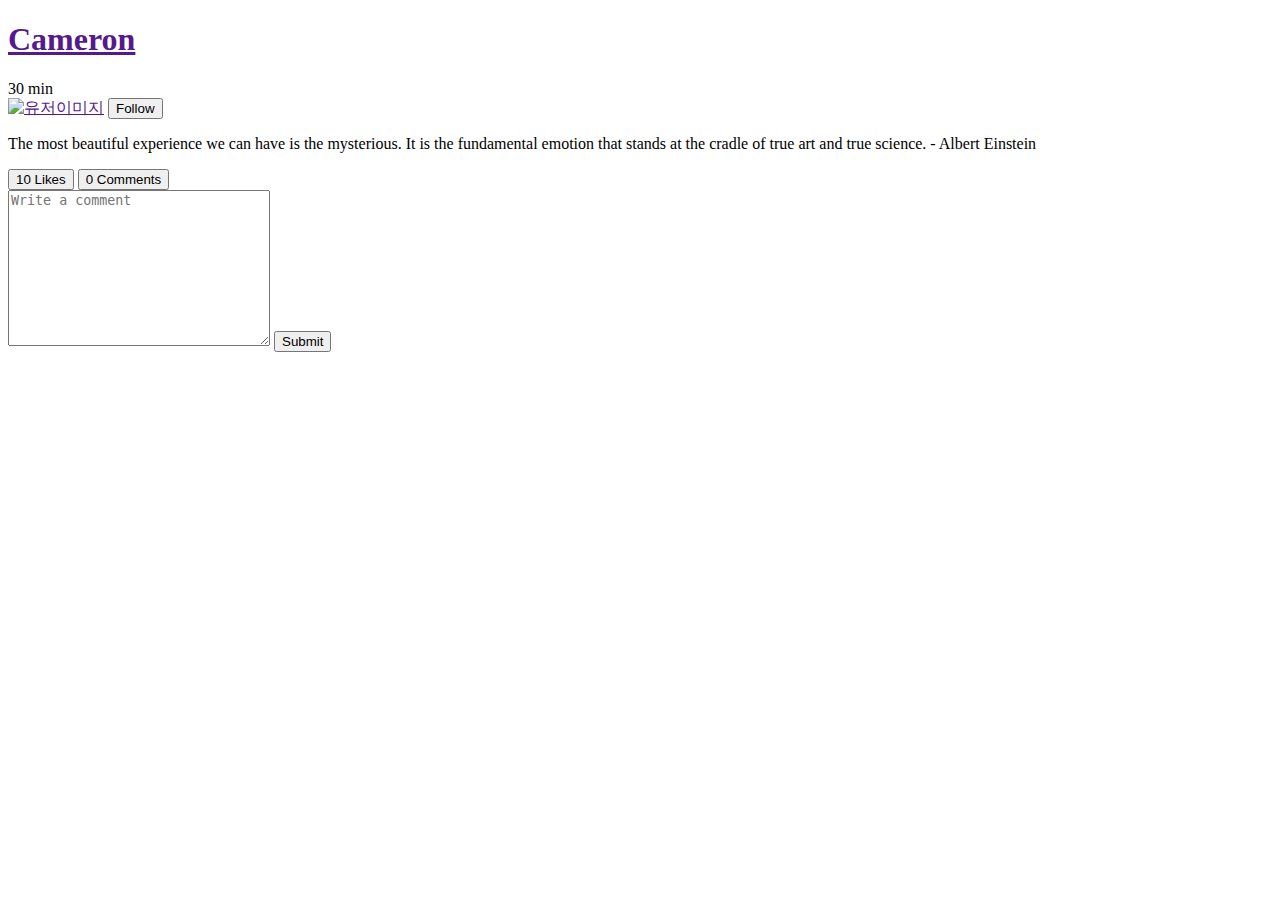
==== practice/01-feed/index.html @ 31881f96 "Upload index.html file" ====
<!DOCTYPE html>
<html lang="en">

<head>
    <meta charset="UTF-8">
    <meta http-equiv="X-UA-Compatible" content="IE=edge">
    <meta name="viewport" content="width=device-width, initial-scale=1.0">
    <title>Feed</title>
</head>

<body>
    <div class="feed">
        <div class="feed-user-profile">
            <div>
                <h1><a href="">Cameron</a></h1>
                <span aria-label="Posted 30 minutes ago">30 min</span>
            </div>
            <a href=""><img src="./assets/leow-dicaprio.jpg" alt="유저이미지"></a>
            <button type="button">Follow</button>
        </div>
        <div class="feed-content">
            <p>The most beautiful experience we can have is the mysterious. It is the fundamental emotion that stands at
                the cradle of true art and true science. - Albert Einstein</p>
        </div>
        <div class="feed-footer">
            <button type="button">10 Likes</button>
            <button type="button">0 Comments</button>
        </div>

        <form class="feed-comment" action="">
            <textarea required placeholder="Write a comment" name="" id="" cols="30" rows="10"></textarea>
            <button type="submit">Submit</button>
        </form>
    </div>
</body>

</html>
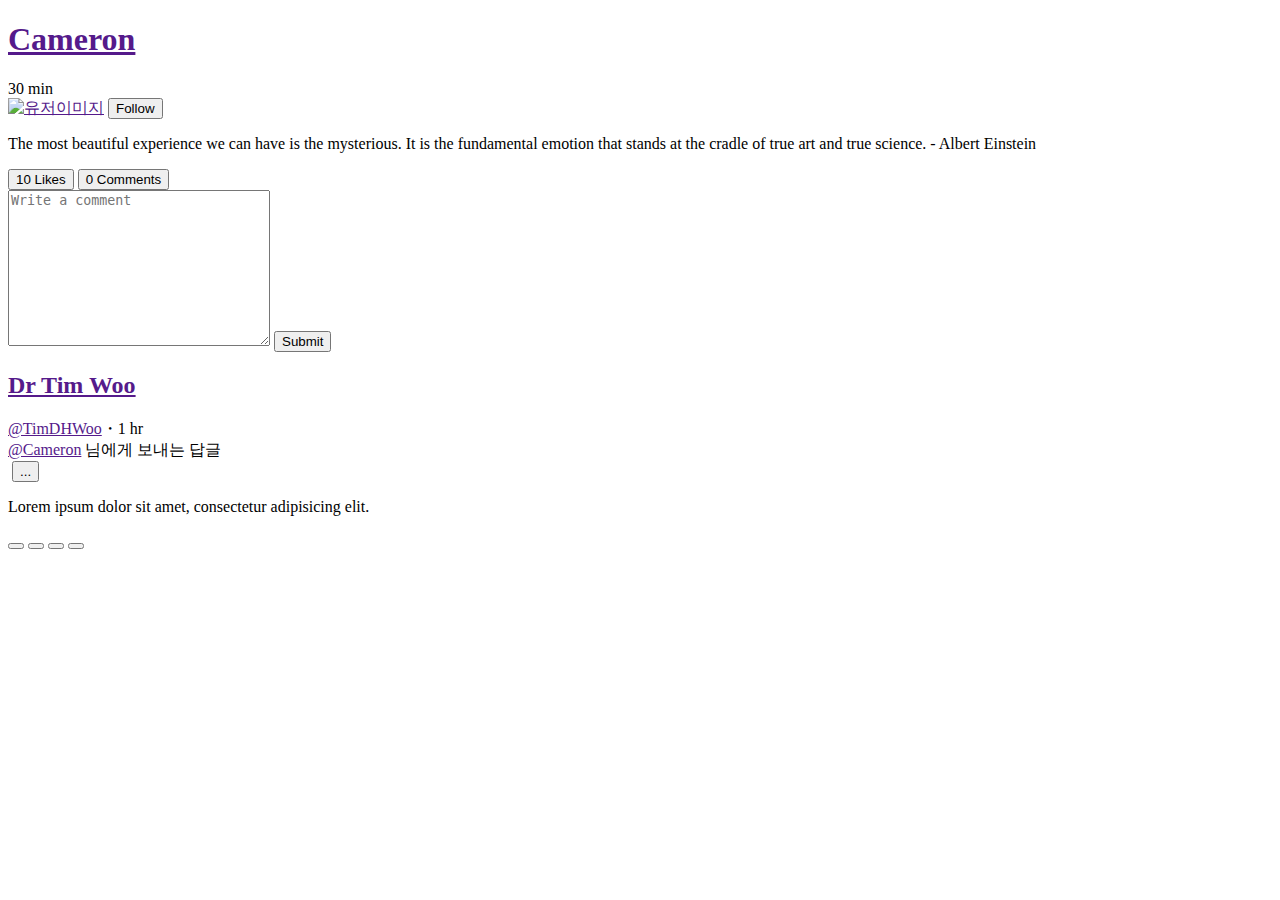
==== commit 6325ba00: "Add comment-box" ====
--- a/practice/01-feed/index.html
+++ b/practice/01-feed/index.html
@@ -32,6 +32,28 @@
             <button type="submit">Submit</button>
         </form>
     </div>
+    <div class="comment-box">
+        <div class="comment-user-profile">
+            <div class="comment-user-profile-info">
+                <div>
+                    <h2><a href="">Dr Tim Woo</a></h2>
+                    <span><a href="">@TimDHWoo</a>・<span aria-label="Posted 1 hour ago">1 hr</span></span>
+                </div>
+                <span><a href="">@Cameron</a> 님에게 보내는 답글</span>
+            </div>
+            <a href=""><img src="./assets/하울.png" alt=""></a>
+            <button type="button">...</button>
+        </div>
+        <div class="comment-content">
+            <p>Lorem ipsum dolor sit amet, consectetur adipisicing elit.</p>
+        </div>
+        <div class="comment-footer">
+            <button><i class="fa-regular fa-comment"></i></button>
+            <button><i class="fa-solid fa-retweet"></i></button>
+            <button><i class="fa-regular fa-heart"></i></button>
+            <button><i class="fa-solid fa-arrow-up-from-bracket"></i></i></button>
+        </div>
+    </div>
 </body>
 
 </html>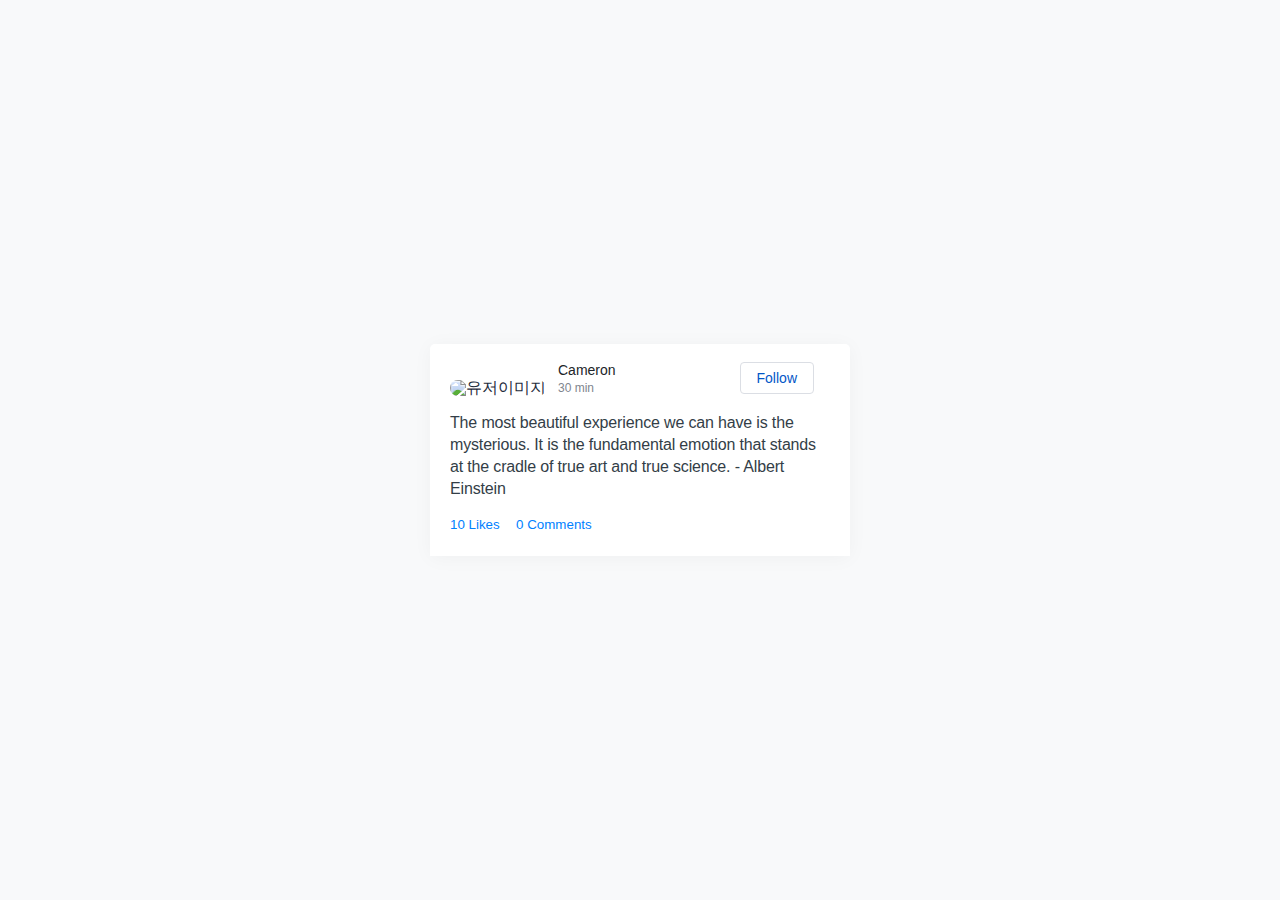
==== commit aaaa77fb: "Add link tag for style.css file" ====
--- a/practice/01-feed/index.html
+++ b/practice/01-feed/index.html
@@ -6,6 +6,8 @@
     <meta http-equiv="X-UA-Compatible" content="IE=edge">
     <meta name="viewport" content="width=device-width, initial-scale=1.0">
     <title>Feed</title>
+    <script src="https://kit.fontawesome.com/74f1eaa38a.js" crossorigin="anonymous"></script>
+    <link rel="stylesheet" href="./style.css">
 </head>
 
 <body>
@@ -54,6 +56,7 @@
             <button><i class="fa-solid fa-arrow-up-from-bracket"></i></i></button>
         </div>
     </div>
+    <script src="app.js"></script>
 </body>
 
 </html>--- a/practice/01-feed/style.css
+++ b/practice/01-feed/style.css
@@ -0,0 +1,366 @@
+* {
+    margin: 0;
+    box-sizing: border-box;
+}
+
+html {
+    font-family: "Segoe UI", Roboto, Oxygen, Ubuntu, Cantarell, "Open Sans",
+        "Helvetica Neue", sans-serif;
+    font-size: 16px;
+    line-height: 1.5;
+    color: #1f2d3d;
+}
+
+body {
+    display: flex;
+    flex-direction: column;
+    justify-content: center;
+    align-items: center;
+    width: 100%;
+    height: 100vh;
+    margin: 0 auto;
+    background-color: #f8f9fa;
+}
+
+/* ---------------------feed starts from here-------------------- */
+
+.feed {
+    width: 100%;
+    max-width: 420px;
+    background-color: #fff;
+    box-shadow: 0 2px 20px 0 rgba(0, 0, 0, 0.04);
+    padding: 16px 20px;
+    border-radius: 5px 5px 0px 0px;
+}
+
+/* feed-user-profile */
+.feed-user-profile button:hover,
+.feed-user-profile button:focus {
+    outline: none;
+    box-shadow: none;
+}
+
+.feed-user-profile {
+    position: relative;
+    display: flex;
+    align-items: flex-end;
+    width: 100%;
+    margin-bottom: 16px;
+}
+
+.feed-user-profile div {
+    order: 2;
+}
+
+.feed-user-profile a {
+    order: 1;
+}
+
+.feed-user-profile button {
+    order: 3;
+}
+
+.feed-user-profile>a {
+    margin-right: 12px;
+    line-height: 1;
+}
+
+.feed-user-profile>a img {
+    width: 32px;
+    height: 32px;
+    border-radius: 32px;
+}
+
+.feed-user-profile div {
+    display: flex;
+    flex-direction: column;
+    justify-content: center;
+}
+
+.feed-user-profile h1 {
+    margin-bottom: 0;
+    font-size: 14px;
+    font-weight: 500;
+    line-height: 20px;
+    color: #212529;
+}
+
+.feed-user-profile a {
+    color: inherit;
+    text-decoration: none;
+}
+
+.feed-user-profile a:hover {
+    opacity: 0.5;
+}
+
+.feed-user-profile span {
+    color: #80868e;
+    font-size: 12px;
+    line-height: 16px;
+}
+
+
+.feed-user-profile button {
+    font-size: 14px;
+    color: #0257c7;
+    background-color: #fff;
+    cursor: pointer;
+    position: absolute;
+    top: 50%;
+    right: 16px;
+    display: inline-flex;
+    justify-content: center;
+    align-items: center;
+    height: 32px;
+    padding: 0 16px;
+    border: 1px solid #dbdee4;
+    border-radius: 4px;
+    transform: translateY(-50%);
+    transition: color 300ms, background-color 400ms, border-color 300ms;
+}
+
+/* feed-content */
+.feed-content {
+    margin-bottom: 8px;
+}
+
+.feed-content p {
+    font-size: 16px;
+    line-height: 1.375;
+    letter-spacing: -0.01em;
+    color: #333e47;
+}
+
+/* feed-footer */
+
+.feed-footer button {
+    height: 32px;
+    padding: 0;
+    border: none;
+    margin-right: 12px;
+    color: #0081ff;
+    background-color: #fff;
+    box-shadow: none;
+    outline: none;
+}
+
+.feed-footer button:hover {
+    color: #006ffe;
+    cursor: pointer;
+}
+
+.feed-footer button.active {
+    font-weight: 700;
+}
+
+/* feed-comment */
+.feed-comment {
+    display: none;
+    margin-top: 4px;
+}
+
+.feed-comment.active {
+    display: block;
+}
+
+.feed-comment textarea {
+    width: 100%;
+    height: 64px;
+    padding: 10px 12px;
+    border: 1px solid #dbdee4;
+    border-radius: 3px;
+    margin-bottom: 4px;
+    font-size: 14px;
+    font-family: 'Segoe UI', Tahoma, Geneva, Verdana, sans-serif;
+    line-height: 1.4285714286;
+    color: #333e47;
+    transition: border-color 250ms ease-in-out;
+}
+
+.feed-comment textarea:focus {
+    outline: none;
+    border-color: #b6bec8;
+}
+
+.feed-comment textarea::placeholder {
+    color: #b6bec8;
+}
+
+.feed-comment button {
+    display: inline-flex;
+    justify-content: center;
+    align-items: center;
+    height: 32px;
+    padding: 0 16px;
+    border-radius: 4px;
+    background-color: #0081ff;
+    border-color: #0081ff;
+    color: #fff;
+    box-shadow: none;
+    outline: none;
+}
+
+.feed-comment button:hover {
+    background-color: #006ffe;
+}
+
+/* --------------------comment-box starts from here-------------------- */
+
+.comment-box {
+    display: none;
+
+}
+
+.comment-box.active {
+    display: block;
+    width: 100%;
+    max-width: 420px;
+    background-color: #fff;
+    box-shadow: 0 2px 20px 0 rgba(0, 0, 0, 0.04);
+    padding: 16px 20px;
+    border-radius: 0px 0px 5px 5px;
+    border-top: #dadee6 solid 1px;
+}
+
+/* comment-user-profile */
+.comment-user-profile button:hover,
+.comment-user-profile button:focus {
+    outline: none;
+    box-shadow: none;
+}
+
+.comment-user-profile {
+    position: relative;
+    display: flex;
+    align-items: flex-end;
+    width: 100%;
+    margin-bottom: 16px;
+}
+
+.comment-user-profile>div {
+    order: 2;
+}
+
+.comment-user-profile a {
+    order: 1;
+}
+
+.comment-user-profile button {
+    order: 3;
+}
+
+.comment-user-profile>a {
+    margin-right: 12px;
+    line-height: 1;
+}
+
+.comment-user-profile>a img {
+    width: 32px;
+    height: 32px;
+    border-radius: 32px;
+}
+
+.comment-user-profile a:hover {
+    opacity: 0.5;
+}
+
+.comment-user-profile button {
+    font-size: 14px;
+    color: #0257c7;
+    background-color: #fff;
+    cursor: pointer;
+    position: absolute;
+    top: 50%;
+    right: 16px;
+    display: inline-flex;
+    justify-content: center;
+    align-items: center;
+    height: 32px;
+    padding: 0 16px;
+    border: 1px solid #dbdee4;
+    border-radius: 4px;
+    transform: translateY(-50%);
+    transition: color 300ms, background-color 400ms, border-color 300ms;
+}
+
+/* comment-user-profile-info */
+.comment-user-profile-info {
+    display: flex;
+    flex-direction: column;
+    justify-content: center;
+}
+
+.comment-user-profile-info div {
+    display: flex;
+    justify-content: center;
+    align-items: center;
+}
+
+.comment-user-profile-info h2 {
+    margin-bottom: 0;
+    font-size: 14px;
+    font-weight: 500;
+    line-height: 20px;
+    color: #212529;
+}
+
+.comment-user-profile-info a {
+    color: inherit;
+    text-decoration: none;
+}
+
+
+.comment-user-profile-info div>span {
+    margin-left: 5px;
+}
+
+.comment-user-profile-info span {
+    color: #80868e;
+    font-size: 12px;
+    line-height: 16px;
+}
+
+.comment-user-profile-info>span a {
+    color: #006ffe;
+}
+
+
+/* comment-content */
+
+.comment-content {
+    margin-bottom: 8px;
+}
+
+.comment-content p {
+    font-size: 16px;
+    line-height: 1.375;
+    letter-spacing: -0.01em;
+    color: #333e47;
+}
+
+/* comment-footer */
+
+.comment-footer {
+    display: flex;
+    justify-content: space-evenly;
+}
+
+.comment-footer button {
+    height: 32px;
+    padding: 0;
+    border: none;
+    margin-right: 12px;
+    color: #80868e;
+    background-color: #fff;
+    box-shadow: none;
+    outline: none;
+}
+
+.comment-footer button:hover {
+    cursor: pointer;
+}
+
+.comment-footer button.active {
+    font-weight: 700;
+}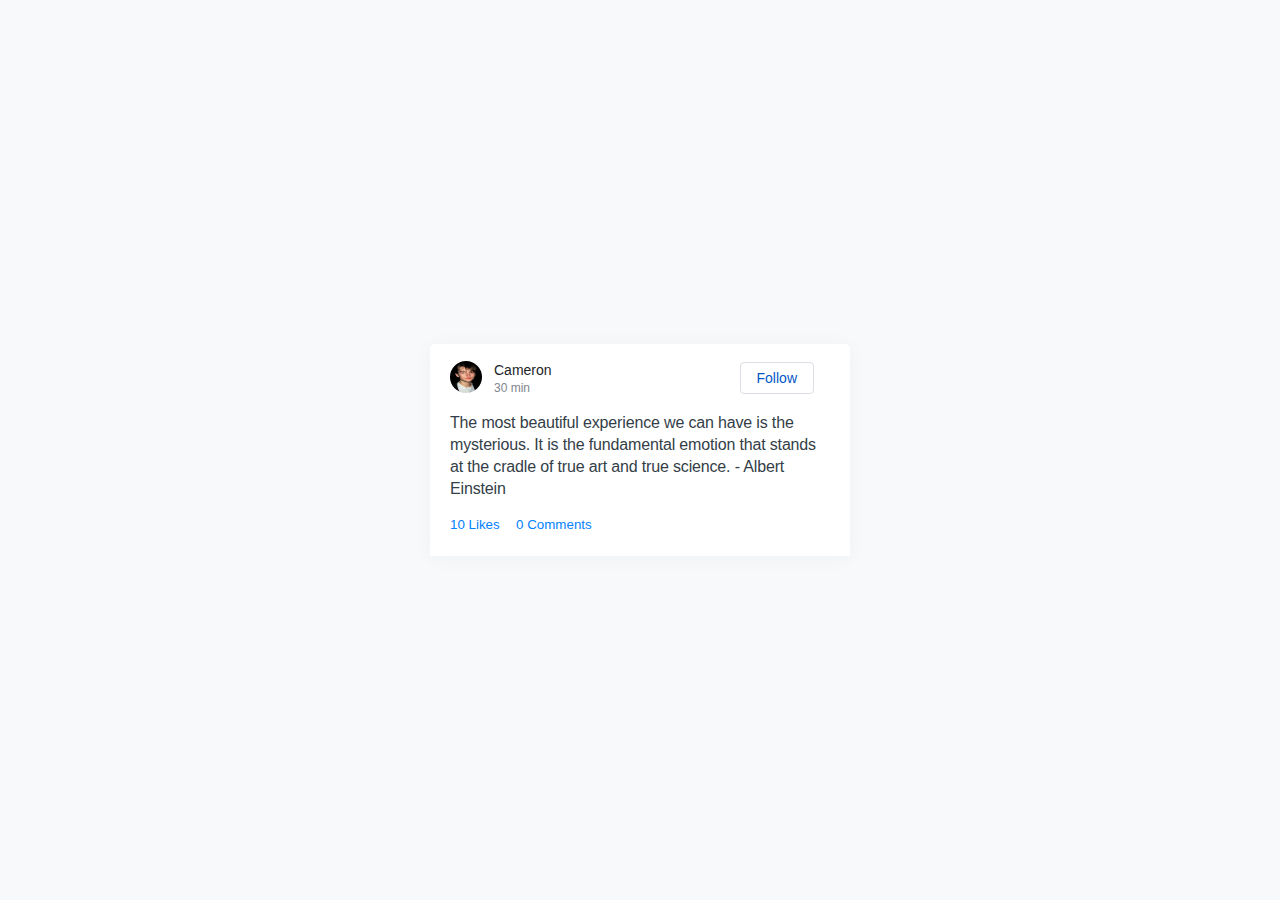
==== commit a4e9d46a: "Add image for user-profile-img" ====
--- a/practice/01-feed/index.html
+++ b/practice/01-feed/index.html
@@ -14,7 +14,7 @@
     <div class="feed">
         <div class="feed-user-profile">
             <div>
-                <h1><a href="">Cameron</a></h1>
+                <h1><a href="./assets/leow-dicaprio.jpg">Cameron</a></h1>
                 <span aria-label="Posted 30 minutes ago">30 min</span>
             </div>
             <a href=""><img src="./assets/leow-dicaprio.jpg" alt="유저이미지"></a>
